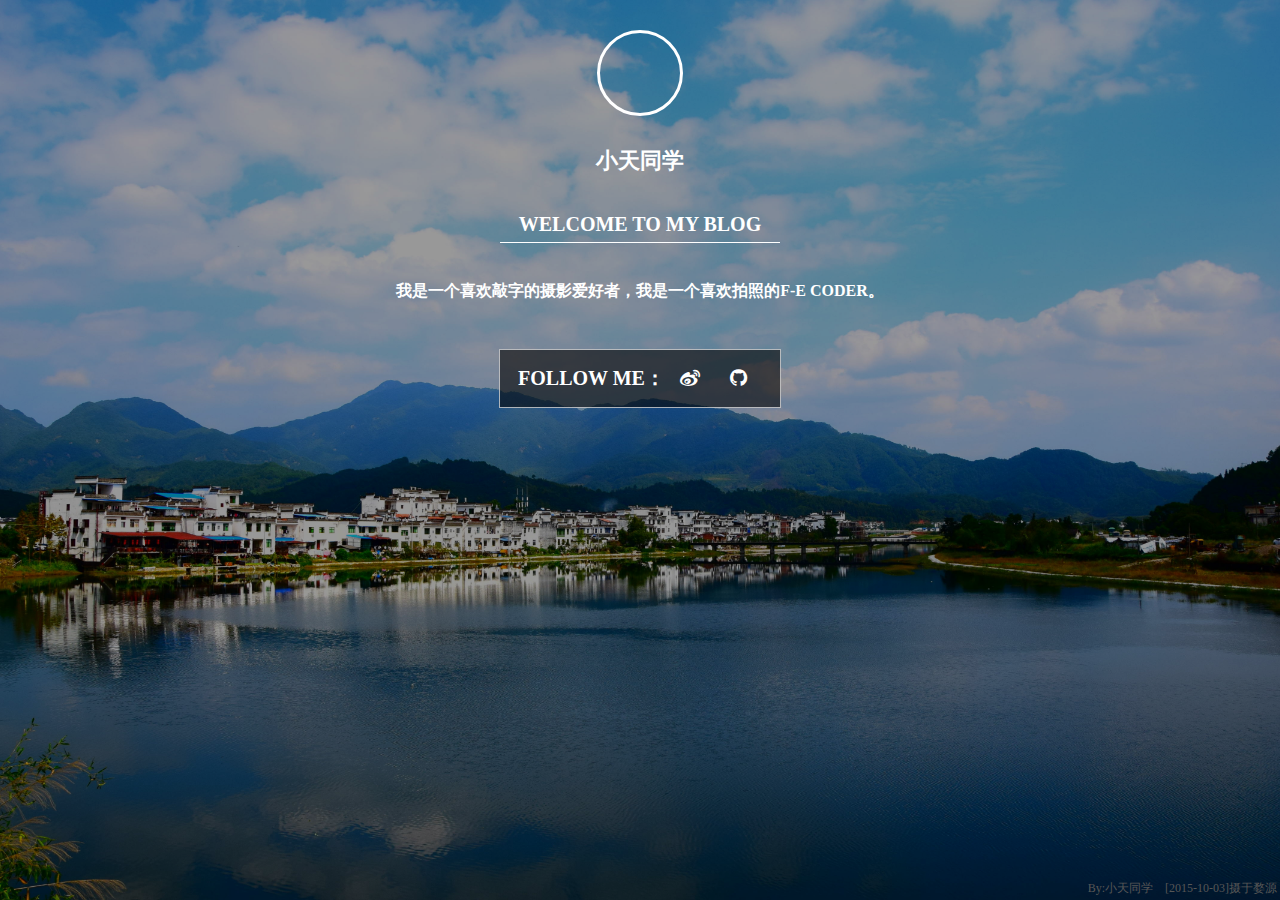
==== index.html @ eeb4d009 "add mixpanel" ====
<!DOCTYPE html>
<html lang="en">
<head>
	<meta charset="UTF-8">
	<meta http-equiv="X-UA-Compatible" content="IE=edge">
	<title>小天同学</title>
	<meta name="viewport" content="initial-scale=1, maximum-scale=1">
	<meta name="apple-mobile-web-app-capable" content="yes">
    <meta name="apple-mobile-web-app-status-bar-style" content="black">

	<link rel="stylesheet" href="images/font-awesome.min.css"/>
	<link rel="stylesheet" href="images/style.css"/>

<script type='text/javascript'>
      var _vds = _vds || [];
      window._vds = _vds;
      (function(){
        _vds.push(['setAccountId', 'b4c0073846563347']);
        (function() {
          var vds = document.createElement('script');
          vds.type='text/javascript';
          vds.async = true;
          vds.src = ('https:' == document.location.protocol ? 'https://' : 'http://') + 'assets.growingio.com/vds.js';
          var s = document.getElementsByTagName('script')[0];
          s.parentNode.insertBefore(vds, s);
        })();
      })();
  </script>

<!-- start Mixpanel --><script type="text/javascript">(function(e,a){if(!a.__SV){var b=window;try{var c,l,i,j=b.location,g=j.hash;c=function(a,b){return(l=a.match(RegExp(b+"=([^&]*)")))?l[1]:null};g&&c(g,"state")&&(i=JSON.parse(decodeURIComponent(c(g,"state"))),"mpeditor"===i.action&&(b.sessionStorage.setItem("_mpcehash",g),history.replaceState(i.desiredHash||"",e.title,j.pathname+j.search)))}catch(m){}var k,h;window.mixpanel=a;a._i=[];a.init=function(b,c,f){function e(b,a){var c=a.split(".");2==c.length&&(b=b[c[0]],a=c[1]);b[a]=function(){b.push([a].concat(Array.prototype.slice.call(arguments,
0)))}}var d=a;"undefined"!==typeof f?d=a[f]=[]:f="mixpanel";d.people=d.people||[];d.toString=function(b){var a="mixpanel";"mixpanel"!==f&&(a+="."+f);b||(a+=" (stub)");return a};d.people.toString=function(){return d.toString(1)+".people (stub)"};k="disable time_event track track_pageview track_links track_forms register register_once alias unregister identify name_tag set_config reset people.set people.set_once people.increment people.append people.union people.track_charge people.clear_charges people.delete_user".split(" ");
for(h=0;h<k.length;h++)e(d,k[h]);a._i.push([b,c,f])};a.__SV=1.2;b=e.createElement("script");b.type="text/javascript";b.async=!0;b.src="undefined"!==typeof MIXPANEL_CUSTOM_LIB_URL?MIXPANEL_CUSTOM_LIB_URL:"file:"===e.location.protocol&&"//cdn.mxpnl.com/libs/mixpanel-2-latest.min.js".match(/^\/\//)?"https://cdn.mxpnl.com/libs/mixpanel-2-latest.min.js":"//cdn.mxpnl.com/libs/mixpanel-2-latest.min.js";c=e.getElementsByTagName("script")[0];c.parentNode.insertBefore(b,c)}})(document,window.mixpanel||[]);
mixpanel.init("fd8b1aa7376b4cfc3e093803c58133aa");</script><!-- end Mixpanel -->
	<!-- 百度统计代码 
	<script>
	var _hmt = _hmt || [];
	(function() {
	  var hm = document.createElement("script");
	  hm.src = "//hm.baidu.com/hm.js?082cbb7726f871bb41e9bd80e01b9cf1";
	  var s = document.getElementsByTagName("script")[0]; 
	  s.parentNode.insertBefore(hm, s);
	})();
	</script>-->
</head>
<body>
<div class="bg_opaticy"></div>
<div class="c-box">
	<div class="photo"></div>
	<div class="name">小天同学</div>
	<div class="welcome">
		WELCOME TO MY BLOG
	</div>
	<div class="info">
		我是一个喜欢敲字的摄影爱好者，我是一个喜欢拍照的F-E CODER。
	</div>
	<div class="sns">
		FOLLOW ME：<a href="http://weibo.com/cyj666 " target="_blank"><i class="icon-weibo"></i></a><a href="https://github.com/stuxt/stuxt.github.io/issues" target="_blank"><i class="icon-github"></i></a>
	</div>
</div>
<div class="photo_bg_author">
	By:小天同学　[2015-10-03]摄于婺源
</div>
</body>
</html>
---- images/style.css ----
@charset "utf-8";

body,div,dl,dt,dd,ul,ol,li,h1,h2,h3,h4,h5,h6,pre,code,form,fieldset,legend,input,textarea,p,blockquote,th,td { margin:0px; padding:0px; }

img { border:none; }
ul, ol { list-style:none; }
li{list-style-type:none;}
h1, h2, h3, h4, h5, h6 { font-size:100%;}

a{ color: #fff; text-decoration: none;}

html{ font-size: 100px;}

body{ width: 100%; height: 100%; font-family: "microsoft yahei"; 
	background-image: url(bg.jpg); 
    background-repeat: no-repeat;
    background-attachment: fixed;
    background-position: center top;
}

@media screen and (min-width: 641px) {
    body{
	    -webkit-background-size: cover;
	    -moz-background-size: cover;
	    -o-background-size: cover;
	    background-size: cover;
  }
}

@media screen and (max-width: 640px) {
    body{
      background-size: auto 100%;
  }
}

.bg_opaticy{ width: 100%; height: 100%; position: absolute; top: 0; background-color:rgba(0,0,0,.4); z-index: 1; }
.c-box{min-width: 3.2rem; width: 100%; position: absolute; z-index: 2; top:0px; text-align: center; color: #fff; font-weight: bold;
}
.photo{ width: .8rem; height: .8rem; border-radius: 50%; background: url(photo.jpg) 0 0 no-repeat; -webkit-background-size: .8rem;
background-size: .8rem; border:#fff 3px solid; margin: .3rem auto; }
.photo:hover{ border:rgb(251, 150, 3) 3px solid;}
.name{ text-align: center; font-size: .22rem; margin: .15rem 0;}

.welcome{ width: 2.8rem; line-height: .36rem; border-bottom:1px solid #fff; margin: .3rem auto; font-size: .2rem;}

.info{ width: 96%; line-height: .36rem; font-size: .16rem; margin: .1rem auto;}
.sns{ border:1px solid rgba(255, 255, 255, 0.66); width: 2.8rem; margin: .4rem auto; padding: .15rem 0; 
	background-color: rgba(5,5,5,.6); font-size: .2rem;}
.sns a{ padding: 0px .15rem;}
.sns a:hover{ color: rgb(251, 150, 3);}

.photo_bg_author{ font-size: .12rem; position: absolute; bottom: .03rem; right: .03rem; color: #565656; z-index: 3;}
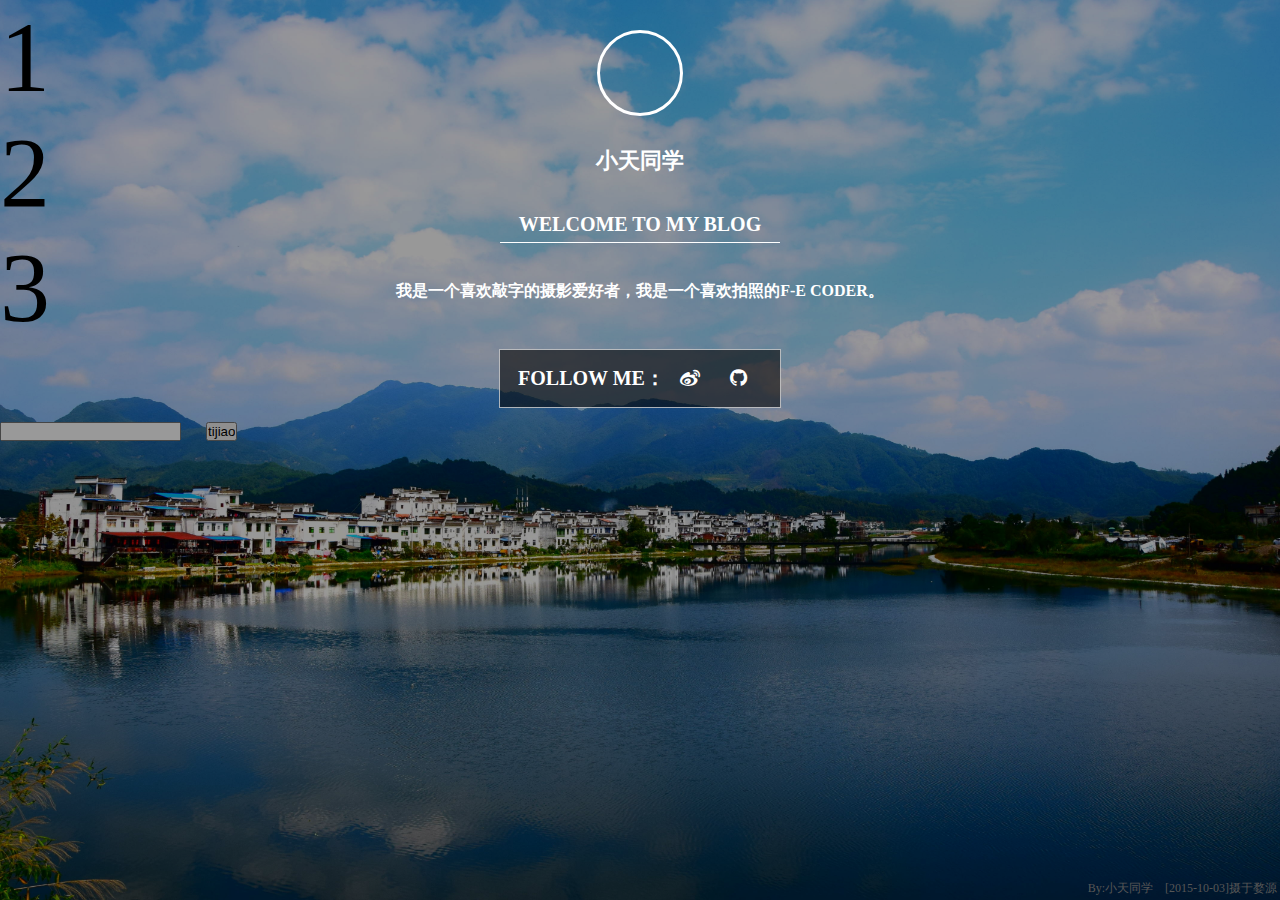
==== commit 891c45ea: "test" ====
--- a/index.html
+++ b/index.html
@@ -27,10 +27,12 @@
       })();
   </script>
 
-<!-- start Mixpanel --><script type="text/javascript">(function(e,a){if(!a.__SV){var b=window;try{var c,l,i,j=b.location,g=j.hash;c=function(a,b){return(l=a.match(RegExp(b+"=([^&]*)")))?l[1]:null};g&&c(g,"state")&&(i=JSON.parse(decodeURIComponent(c(g,"state"))),"mpeditor"===i.action&&(b.sessionStorage.setItem("_mpcehash",g),history.replaceState(i.desiredHash||"",e.title,j.pathname+j.search)))}catch(m){}var k,h;window.mixpanel=a;a._i=[];a.init=function(b,c,f){function e(b,a){var c=a.split(".");2==c.length&&(b=b[c[0]],a=c[1]);b[a]=function(){b.push([a].concat(Array.prototype.slice.call(arguments,
+<!-- start Mixpanel 
+<script type="text/javascript">(function(e,a){if(!a.__SV){var b=window;try{var c,l,i,j=b.location,g=j.hash;c=function(a,b){return(l=a.match(RegExp(b+"=([^&]*)")))?l[1]:null};g&&c(g,"state")&&(i=JSON.parse(decodeURIComponent(c(g,"state"))),"mpeditor"===i.action&&(b.sessionStorage.setItem("_mpcehash",g),history.replaceState(i.desiredHash||"",e.title,j.pathname+j.search)))}catch(m){}var k,h;window.mixpanel=a;a._i=[];a.init=function(b,c,f){function e(b,a){var c=a.split(".");2==c.length&&(b=b[c[0]],a=c[1]);b[a]=function(){b.push([a].concat(Array.prototype.slice.call(arguments,
 0)))}}var d=a;"undefined"!==typeof f?d=a[f]=[]:f="mixpanel";d.people=d.people||[];d.toString=function(b){var a="mixpanel";"mixpanel"!==f&&(a+="."+f);b||(a+=" (stub)");return a};d.people.toString=function(){return d.toString(1)+".people (stub)"};k="disable time_event track track_pageview track_links track_forms register register_once alias unregister identify name_tag set_config reset people.set people.set_once people.increment people.append people.union people.track_charge people.clear_charges people.delete_user".split(" ");
 for(h=0;h<k.length;h++)e(d,k[h]);a._i.push([b,c,f])};a.__SV=1.2;b=e.createElement("script");b.type="text/javascript";b.async=!0;b.src="undefined"!==typeof MIXPANEL_CUSTOM_LIB_URL?MIXPANEL_CUSTOM_LIB_URL:"file:"===e.location.protocol&&"//cdn.mxpnl.com/libs/mixpanel-2-latest.min.js".match(/^\/\//)?"https://cdn.mxpnl.com/libs/mixpanel-2-latest.min.js":"//cdn.mxpnl.com/libs/mixpanel-2-latest.min.js";c=e.getElementsByTagName("script")[0];c.parentNode.insertBefore(b,c)}})(document,window.mixpanel||[]);
-mixpanel.init("fd8b1aa7376b4cfc3e093803c58133aa");</script><!-- end Mixpanel -->
+mixpanel.init("fd8b1aa7376b4cfc3e093803c58133aa");</script>
+ end Mixpanel -->
 	<!-- 百度统计代码 
 	<script>
 	var _hmt = _hmt || [];
@@ -60,5 +62,14 @@
 <div class="photo_bg_author">
 	By:小天同学　[2015-10-03]摄于婺源
 </div>
+<div id="testid" class="test">
+    <li>1</li>
+    <li>2</li>
+    <li>3</li>
+</div>
+<div id="test" class="test-input">
+    <input type="text" name="tinp"/>
+    <input type="submit" value="tijiao"/>
+</div>
 </body>
 </html>
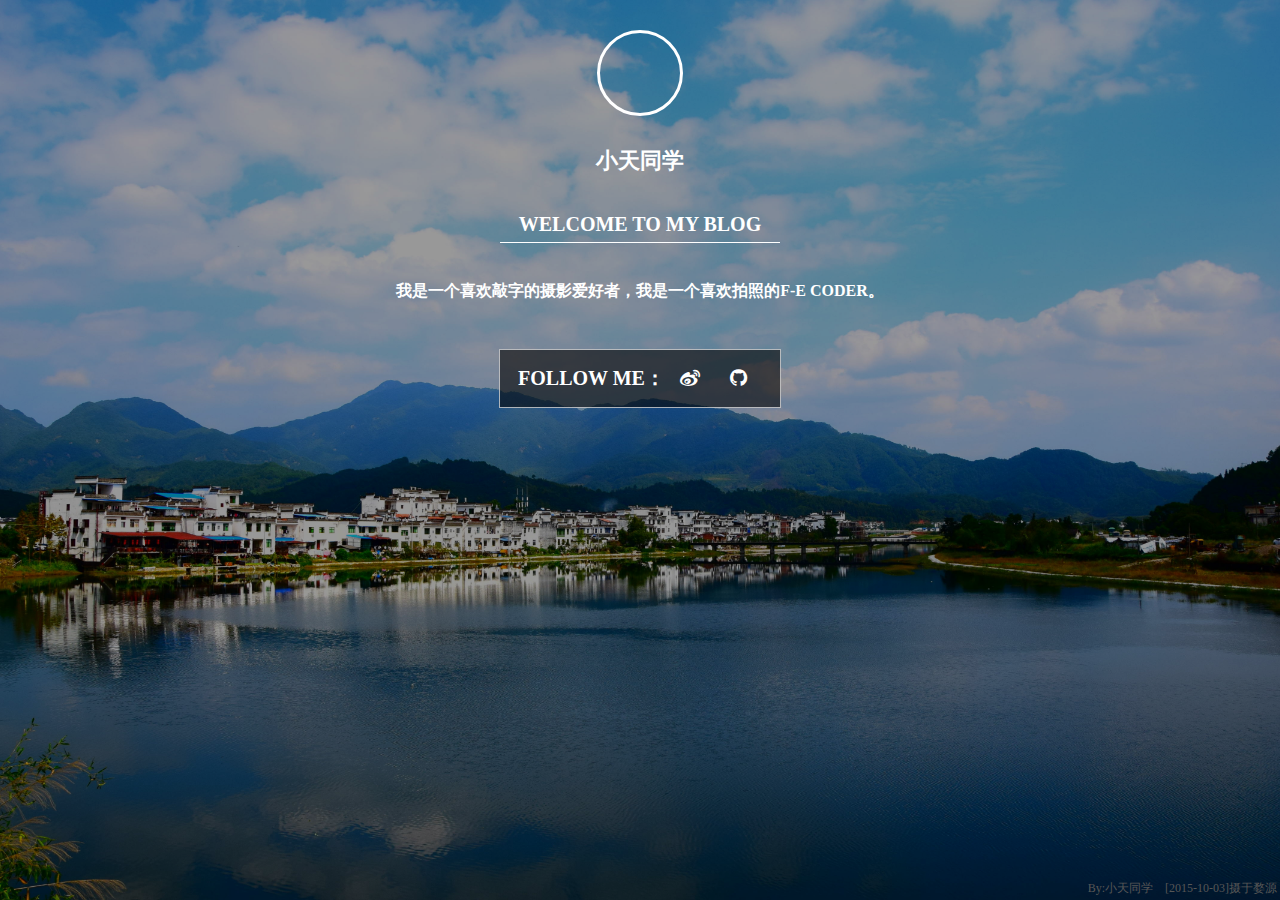
==== commit c0ac8c8d: "del test" ====
--- a/index.html
+++ b/index.html
@@ -62,14 +62,5 @@
 <div class="photo_bg_author">
 	By:小天同学　[2015-10-03]摄于婺源
 </div>
-<div id="testid" class="test">
-    <li>1</li>
-    <li>2</li>
-    <li>3</li>
-</div>
-<div id="test" class="test-input">
-    <input type="text" name="tinp"/>
-    <input type="submit" value="tijiao"/>
-</div>
 </body>
 </html>
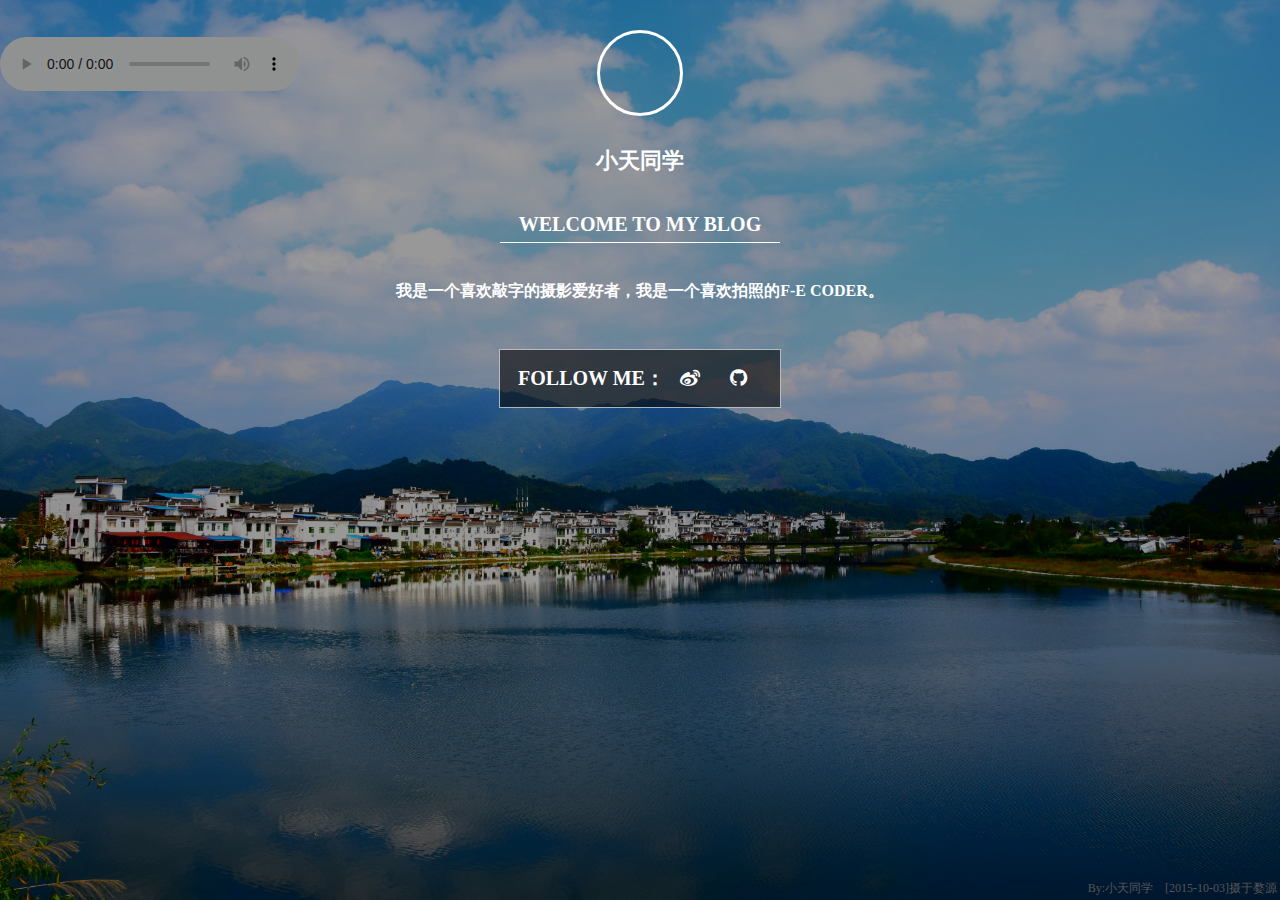
==== commit 8fc0bfd9: "Update index.html" ====
--- a/index.html
+++ b/index.html
@@ -62,5 +62,8 @@
 <div class="photo_bg_author">
 	By:小天同学　[2015-10-03]摄于婺源
 </div>
+	<audio src="http://www.w3school.com.cn/i/song.ogg" controls="controls" class="">
+        Your browser does not support the audio element.
+    </audio>
 </body>
 </html>
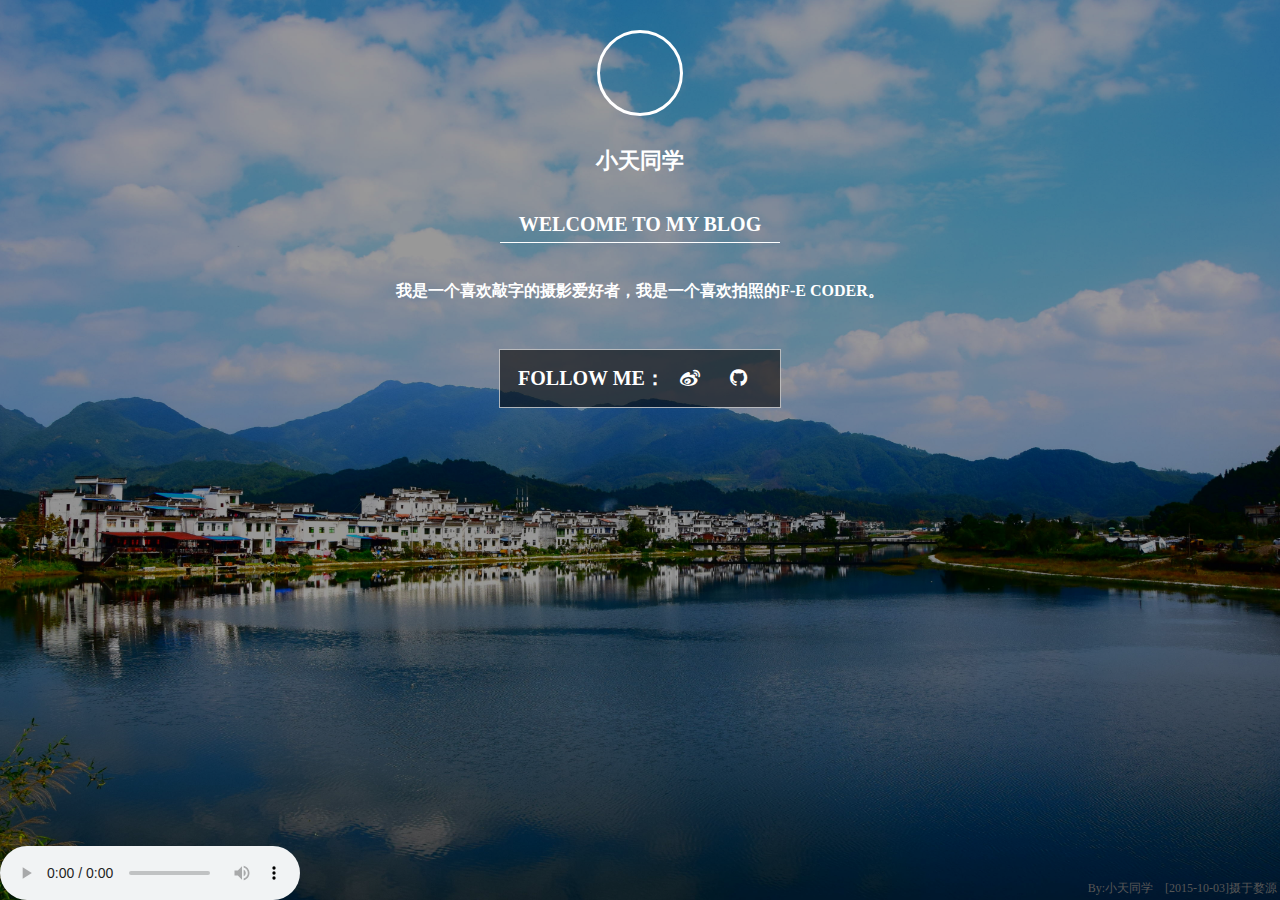
==== commit 9f08eb19: "Update index.html" ====
--- a/index.html
+++ b/index.html
@@ -62,7 +62,7 @@
 <div class="photo_bg_author">
 	By:小天同学　[2015-10-03]摄于婺源
 </div>
-	<audio src="http://www.w3school.com.cn/i/song.ogg" controls="controls" class="">
+<audio src="http://www.w3school.com.cn/i/song.ogg" controls="controls" class=""style="z-index: 9; position: absolute;bottom: 0;">
         Your browser does not support the audio element.
     </audio>
 </body>
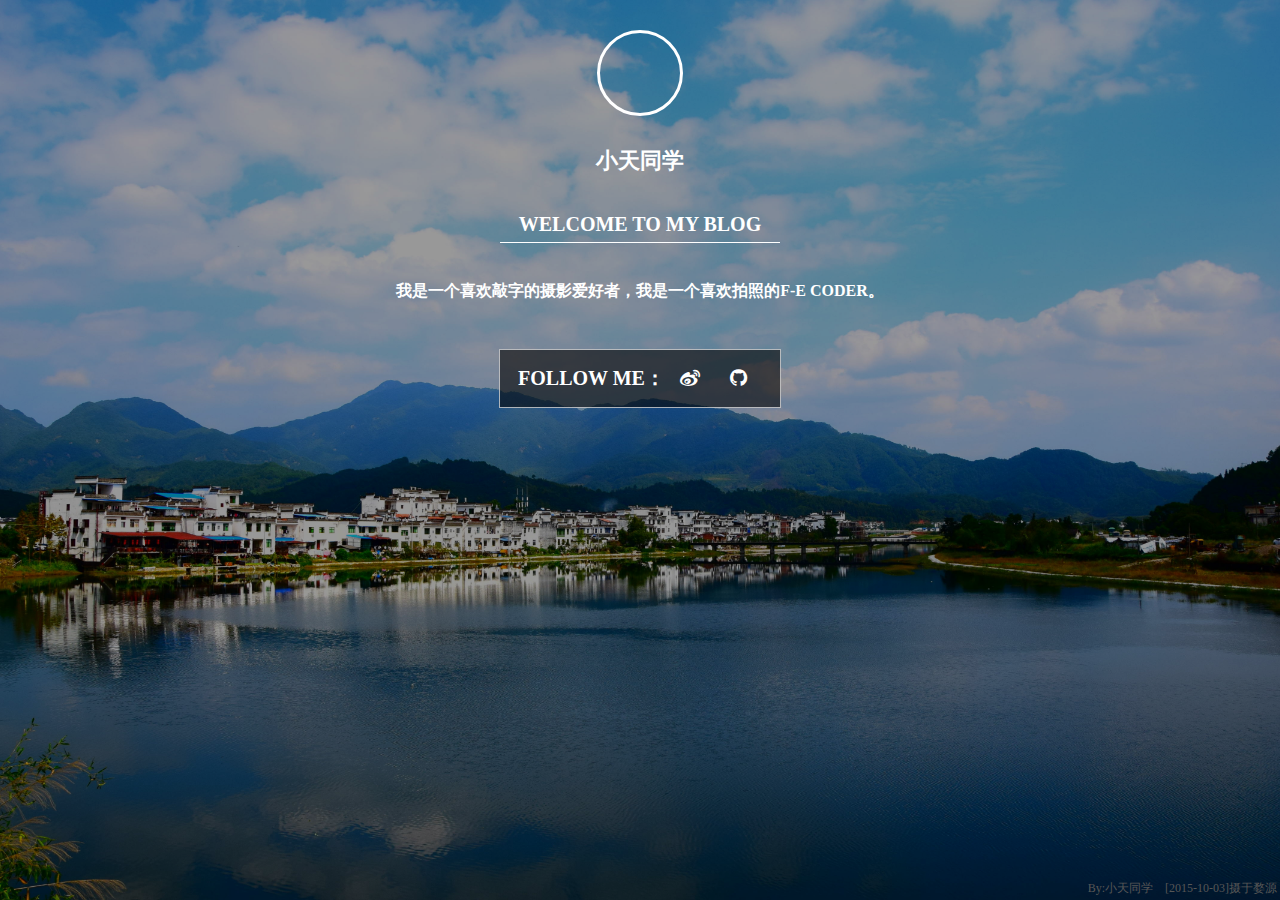
==== commit c84f8fa5: "Update index.html" ====
--- a/index.html
+++ b/index.html
@@ -62,7 +62,7 @@
 <div class="photo_bg_author">
 	By:小天同学　[2015-10-03]摄于婺源
 </div>
-<audio src="http://www.w3school.com.cn/i/song.ogg" controls="controls" class=""style="z-index: 9; position: absolute;bottom: 0;">
+<audio src="http://www.w3school.com.cn/i/song.ogg" controls="controls" class=""style="display:none; z-index: 9; position: absolute;bottom: 0;">
         Your browser does not support the audio element.
     </audio>
 </body>
